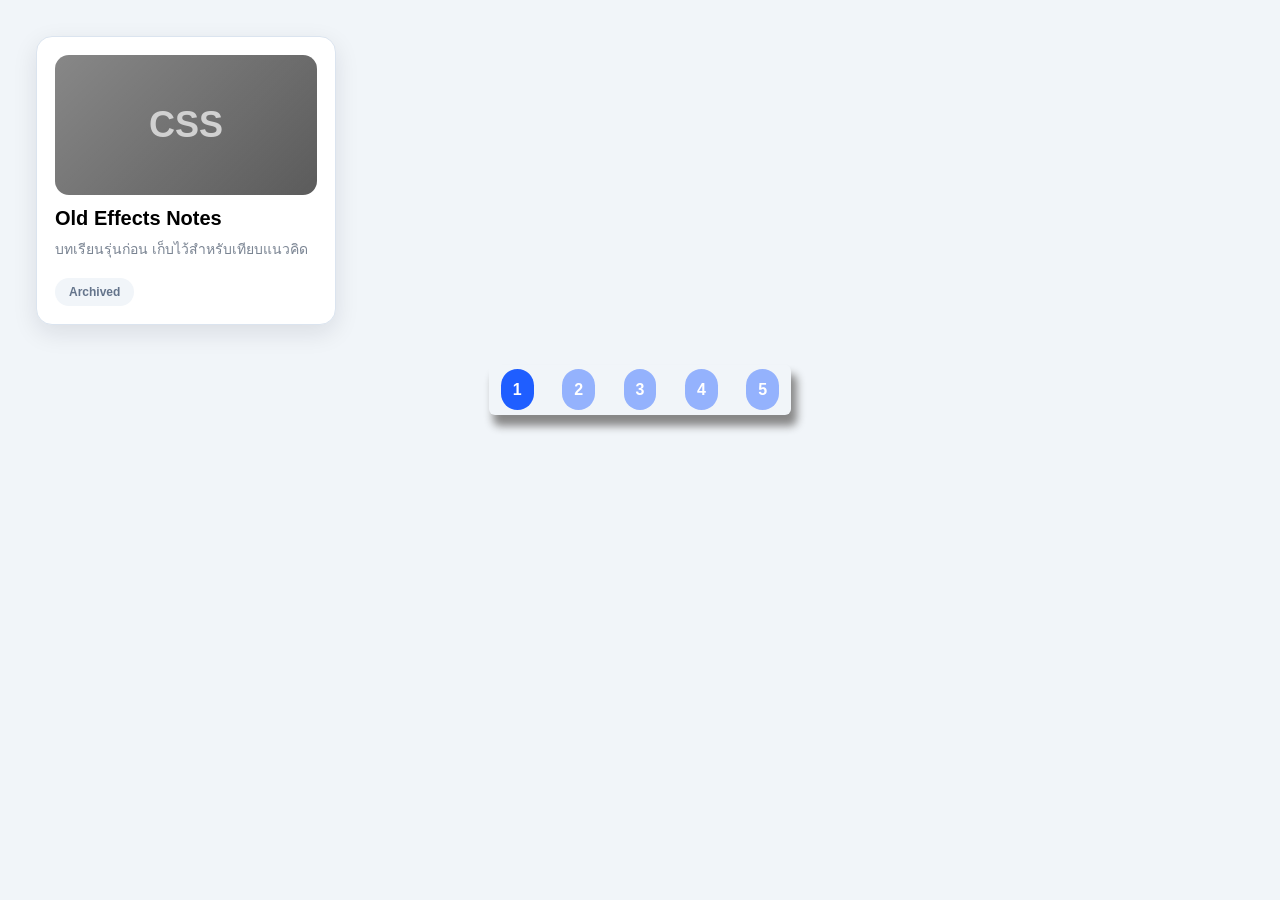
==== workshop2.html @ c90df229 "feat(workshop2): implement workshop 2" ====
<!doctype html>
<html lang="en">
  <head>
    <meta charset="UTF-8" />
    <meta name="viewport" content="width=device-width, initial-scale=1.0" />
    <title>Tile — filter</title>
    <link rel="stylesheet" href="./workshop2.css" />
  </head>
  <body>
    <article class="lesson-tile">
      <div class="cover">CSS</div>
      <h2>Old Effects Notes</h2>
      <p>บทเรียนรุ่นก่อน เก็บไว้สำหรับเทียบแนวคิด</p>
      <span class="status">Archived</span>
    </article>
    <div class="page-container">
      <div class="pagination">
        <a class="page active" href="./index.html">1</a>
        <a class="page" href="./workshop2.html">2</a>
        <a class="page" href="./workshop3.html">3</a>
        <a class="page" href="./workshop4.html">4</a>
        <a class="page" href="./workshop5.html">5</a>
      </div>
    </div>
  </body>
</html>
---- workshop2.css ----
* {
  box-sizing: border-box;
  padding: 0;
  margin: 0;
}

body {
  padding: 36px;
  background-color: #f1f5f9;
  font-family: Arial, Helvetica, sans-serif;
}

.lesson-tile {
  width: 300px;
  border: 1px solid #dbe4ef;
  box-shadow: 0 8px 24px rgba(15, 23, 42, 0.1);
  border-radius: 16px;
  padding: 18px;
  background-color: white;
}

.cover {
  height: 140px;
  background: linear-gradient(135deg, #38bdf8, #6366f1);
  border-radius: 14px;
  color: white;
  font-size: 36px;
  font-weight: 700;
  line-height: 140px;
  text-align: center;
  filter: grayscale(100%) brightness(0.82);
}

h2 {
  margin-top: 12px;
  margin-bottom: 8px;
  font-size: 20px;
}

p {
  color: #475569;
  margin-bottom: 18px;
  opacity: 0.72;
  font-size: 14px;
}

.status {
  display: inline-block;
  padding: 7px 14px;
  background: #f1f5f9;
  color: #64748b;
  border-radius: 9999px;
  font-size: 12px;
  font-weight: 700;
}

/* PAGINATION */
.page-container {
  display: flex;
  justify-content: center;
}

.pagination {
  display: inline-block;
  margin-top: 40px;
  padding: 16px 0;
  border-radius: 6px;
  height: 50px;
  box-shadow: 5px 10px 8px 1px #888888;
}

.pagination .page {
  text-decoration: none;
  background-color: #94b2fd;
  color: white;
  padding: 12px;
  border-radius: 50px;
  margin: 12px;
  font-weight: 700;
}
.pagination .active {
  background-color: #1f5eff;
}

.pagination a:hover {
  background-color: #1f5eff;
}
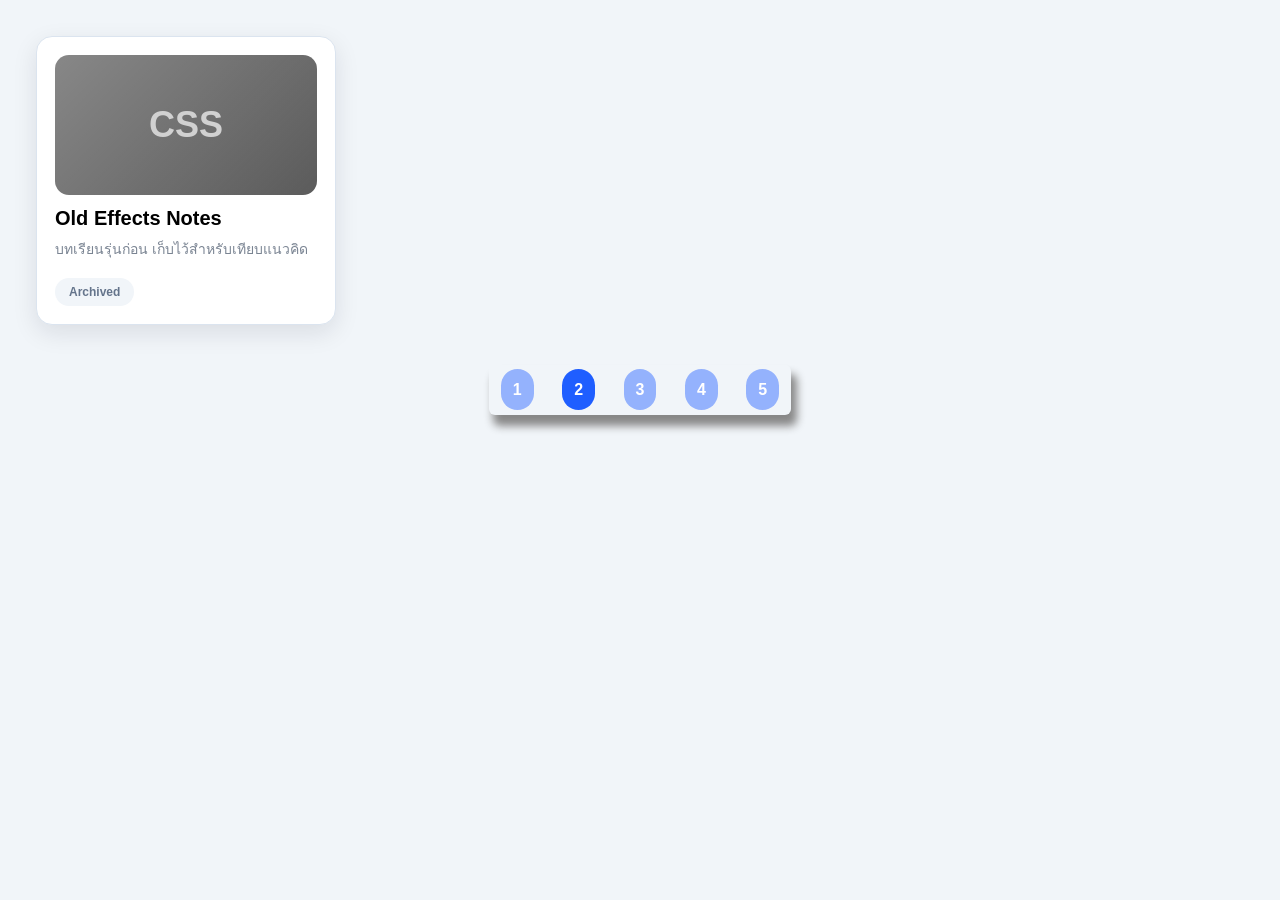
==== commit b571ffcd: "style(workshop2): correct style at paginaton" ====
--- a/workshop2.html
+++ b/workshop2.html
@@ -15,8 +15,8 @@
     </article>
     <div class="page-container">
       <div class="pagination">
-        <a class="page active" href="./index.html">1</a>
-        <a class="page" href="./workshop2.html">2</a>
+        <a class="page" href="./index.html">1</a>
+        <a class="page active" href="./workshop2.html">2</a>
         <a class="page" href="./workshop3.html">3</a>
         <a class="page" href="./workshop4.html">4</a>
         <a class="page" href="./workshop5.html">5</a>
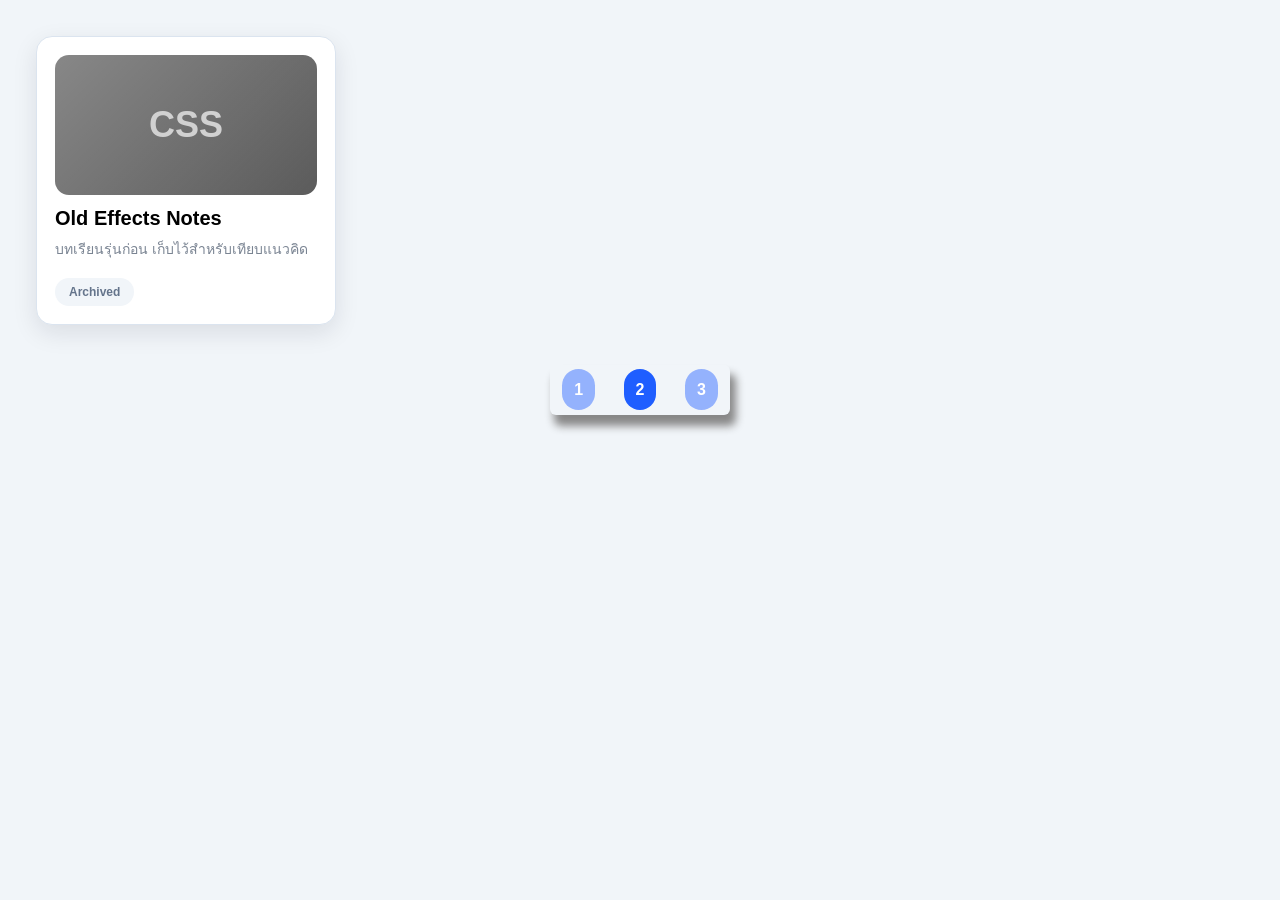
==== commit cb0ff635: "feat(pagination): correct pagination number" ====
--- a/workshop2.html
+++ b/workshop2.html
@@ -18,8 +18,6 @@
         <a class="page" href="./index.html">1</a>
         <a class="page active" href="./workshop2.html">2</a>
         <a class="page" href="./workshop3.html">3</a>
-        <a class="page" href="./workshop4.html">4</a>
-        <a class="page" href="./workshop5.html">5</a>
       </div>
     </div>
   </body>
